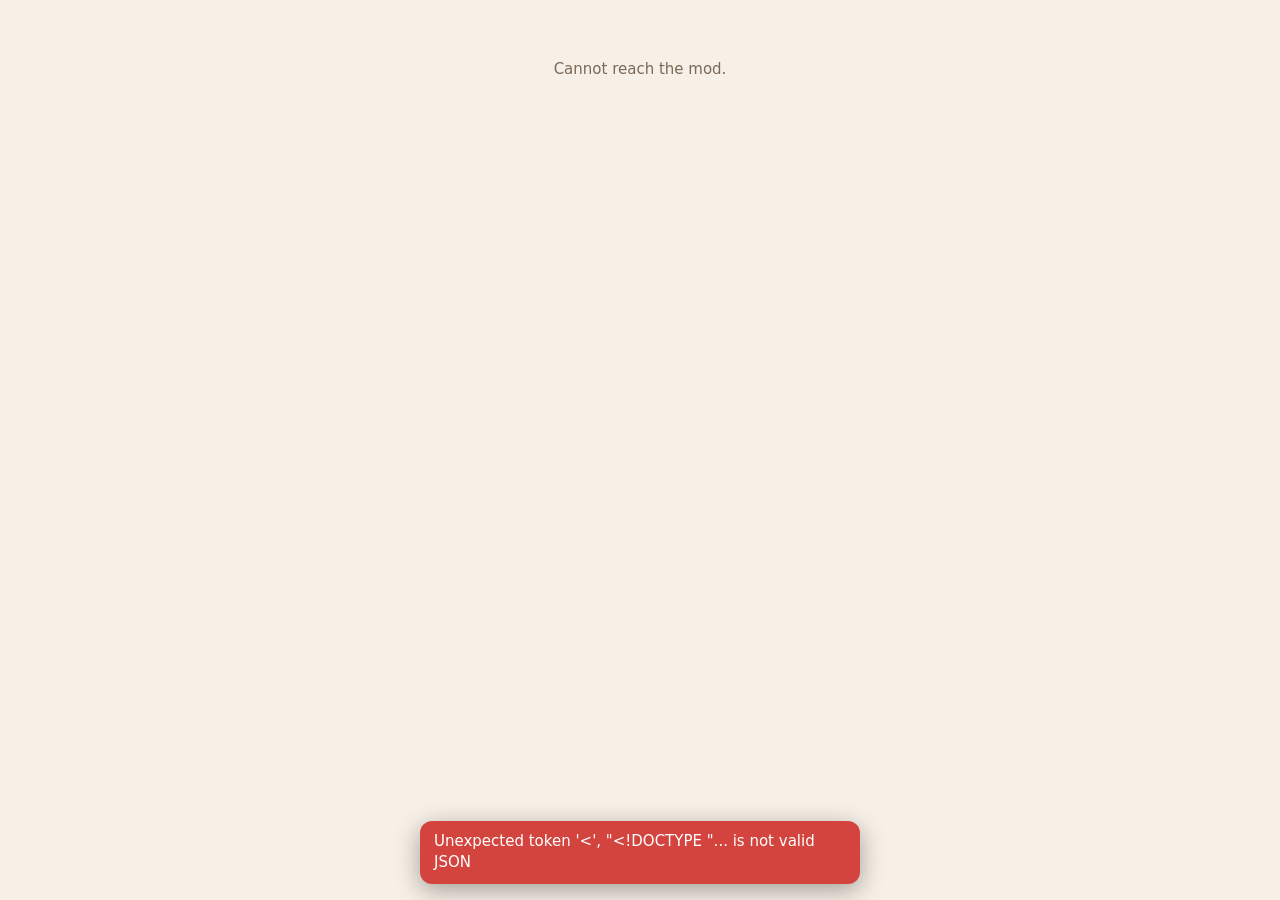
==== mod/ui/index.html @ 1fe32245 "Add Sims 4 style pet engine, UI, tests and desktop preview Engine (mod/lua/pawhome): four needs, 13 " ====
<!doctype html>
<html lang="en">
<head>
  <meta charset="utf-8">
  <meta name="viewport" content="width=device-width, initial-scale=1">
  <title>Paw Home</title>
  <link rel="stylesheet" href="style.css">
</head>
<body>
  <main class="app" id="app" aria-live="polite"></main>
  <div class="toasts" id="toasts" role="status"></div>
  <script src="bridge.js"></script>
  <script src="app.js"></script>
</body>
</html>
---- mod/ui/style.css ----
:root {
  --bg: #1b1714;
  --panel: #262019;
  --panel-2: #302820;
  --line: #43372b;
  --text: #f4ece2;
  --muted: #b3a493;
  --accent: #ffae5c;
  --accent-ink: #2b1a07;
  --ok: #7ed49a;
  --low: #f2c14e;
  --critical: #ef6f6c;
  --radius: 14px;
}
@media (prefers-color-scheme: light) {
  :root:not([data-theme="dark"]) {
    --bg: #f7f0e7; --panel: #ffffff; --panel-2: #fbf4ea; --line: #e6d8c5;
    --text: #2e2418; --muted: #7a6a58; --accent: #e8802a; --accent-ink: #ffffff;
    --ok: #2f9e5a; --low: #c98a00; --critical: #d4443f;
  }
}
:root[data-theme="light"] {
  --bg: #f7f0e7; --panel: #ffffff; --panel-2: #fbf4ea; --line: #e6d8c5;
  --text: #2e2418; --muted: #7a6a58; --accent: #e8802a; --accent-ink: #ffffff;
  --ok: #2f9e5a; --low: #c98a00; --critical: #d4443f;
}

* { box-sizing: border-box; }
html, body { margin: 0; background: var(--bg); color: var(--text); }
body { font: 15px/1.45 "Noto Sans TC", "Microsoft JhengHei", system-ui, -apple-system, "Segoe UI", sans-serif; }
button, input, select { font: inherit; color: inherit; }
button { cursor: pointer; }
button:focus-visible, input:focus-visible, select:focus-visible { outline: 2px solid var(--accent); outline-offset: 2px; }

.app { max-width: 460px; margin: 0 auto; padding: 16px; display: flex; flex-direction: column; gap: 14px; }

.top { display: flex; align-items: center; justify-content: space-between; gap: 12px; }
.top h1 { margin: 0; font-size: 20px; letter-spacing: .02em; }
.top .meta { color: var(--muted); font-size: 13px; text-align: right; }

.tabs { display: grid; grid-template-columns: repeat(3, 1fr); gap: 6px; background: var(--panel); padding: 5px; border-radius: 999px; border: 1px solid var(--line); }
.tab { border: 0; background: none; padding: 8px 6px; border-radius: 999px; color: var(--muted); font-weight: 600; }
.tab[aria-selected="true"] { background: var(--accent); color: var(--accent-ink); }

.card { background: var(--panel); border: 1px solid var(--line); border-radius: var(--radius); padding: 16px; }
.card + .card { margin-top: 12px; }
.empty { color: var(--muted); text-align: center; padding: 28px 12px; }

.chips { display: flex; flex-wrap: wrap; gap: 6px; }
.chip { border: 1px solid var(--line); background: var(--panel-2); color: var(--text); padding: 3px 10px; border-radius: 999px; font-size: 13px; }
.chip.unknown { color: var(--muted); border-style: dashed; }
.chip.pet { cursor: pointer; }
.chip.pet[aria-pressed="true"] { background: var(--accent); color: var(--accent-ink); border-color: var(--accent); }

.pet-head { display: flex; gap: 14px; align-items: center; margin-bottom: 14px; }
.avatar { width: 64px; height: 64px; border-radius: 50%; display: grid; place-items: center; font-size: 36px; background: var(--panel-2); border: 1px solid var(--line); flex: none; }
.pet-head h2 { margin: 0; font-size: 22px; }
.sub { color: var(--muted); font-size: 13px; }
.mood { display: inline-block; margin-top: 4px; padding: 2px 10px; border-radius: 999px; background: var(--panel-2); border: 1px solid var(--line); font-size: 13px; }
.away { color: var(--low); font-weight: 600; }

.needs { display: grid; gap: 9px; margin: 6px 0 14px; }
.need { display: grid; grid-template-columns: 64px 1fr 34px; align-items: center; gap: 10px; font-size: 14px; }
.bar { height: 10px; background: var(--panel-2); border-radius: 999px; overflow: hidden; border: 1px solid var(--line); }
.bar > i { display: block; height: 100%; border-radius: 999px; transition: width .35s ease; background: var(--ok); }
.need[data-state="low"] .bar > i { background: var(--low); }
.need[data-state="critical"] .bar > i { background: var(--critical); }
.need .val { text-align: right; color: var(--muted); font-variant-numeric: tabular-nums; }

.section-title { margin: 14px 0 8px; font-size: 13px; color: var(--muted); font-weight: 600; letter-spacing: .04em; }
.bond .bar > i { background: var(--accent); }
.bond-row { display: flex; justify-content: space-between; font-size: 14px; margin-bottom: 6px; }

.actions { display: grid; grid-template-columns: repeat(4, 1fr); gap: 8px; }
.act { border: 1px solid var(--line); background: var(--panel-2); border-radius: 12px; padding: 10px 4px; display: flex; flex-direction: column; align-items: center; gap: 2px; min-height: 64px; }
.act .ico { font-size: 22px; line-height: 1; }
.act .lbl { font-size: 12px; text-align: center; }
.act .cd { font-size: 11px; color: var(--muted); }
.act:hover:not(:disabled) { border-color: var(--accent); }
.act:disabled { opacity: .45; cursor: not-allowed; }

.offer h3 { margin: 0 0 2px; font-size: 17px; }
.offer .row { display: flex; gap: 8px; align-items: center; margin-top: 12px; }
.offer input[type="text"] { flex: 1; min-width: 0; background: var(--panel-2); border: 1px solid var(--line); border-radius: 10px; padding: 8px 10px; }
.btn { border: 0; border-radius: 10px; padding: 9px 16px; font-weight: 700; background: var(--accent); color: var(--accent-ink); }
.btn.ghost { background: var(--panel-2); color: var(--text); border: 1px solid var(--line); }
.btn:disabled { opacity: .5; cursor: not-allowed; }
.fee { color: var(--muted); font-size: 13px; }

.list-head { display: flex; justify-content: space-between; align-items: center; margin: 4px 0 8px; }
.list-head h3 { margin: 0; font-size: 15px; }

.setting { display: flex; justify-content: space-between; align-items: center; gap: 12px; padding: 10px 0; border-bottom: 1px solid var(--line); }
.setting:last-child { border-bottom: 0; }
.setting select { background: var(--panel-2); border: 1px solid var(--line); border-radius: 8px; padding: 6px 8px; }
.switch { position: relative; width: 44px; height: 26px; flex: none; }
.switch input { opacity: 0; width: 100%; height: 100%; position: absolute; margin: 0; cursor: pointer; }
.switch span { position: absolute; inset: 0; border-radius: 999px; background: var(--panel-2); border: 1px solid var(--line); transition: background .2s; pointer-events: none; }
.switch span::after { content: ""; position: absolute; top: 2px; left: 2px; width: 20px; height: 20px; border-radius: 50%; background: var(--muted); transition: transform .2s, background .2s; }
.switch input:checked + span { background: var(--accent); border-color: var(--accent); }
.switch input:checked + span::after { transform: translateX(18px); background: var(--accent-ink); }
.switch input:focus-visible + span { outline: 2px solid var(--accent); outline-offset: 2px; }
.range { width: 140px; accent-color: var(--accent); }

.toasts { position: fixed; left: 50%; bottom: 16px; transform: translateX(-50%); display: flex; flex-direction: column; gap: 8px; width: min(440px, calc(100vw - 32px)); pointer-events: none; z-index: 5; }
.toast { background: var(--text); color: var(--bg); padding: 10px 14px; border-radius: 12px; box-shadow: 0 6px 24px rgba(0,0,0,.35); animation: pop .2s ease; }
.toast.err { background: var(--critical); color: #fff; }
@keyframes pop { from { transform: translateY(8px); opacity: 0; } to { transform: none; opacity: 1; } }
@media (prefers-reduced-motion: reduce) { .toast, .bar > i, .switch span, .switch span::after { animation: none; transition: none; } }

.devbar { border: 1px dashed var(--line); border-radius: var(--radius); padding: 10px 12px; font-size: 12.5px; color: var(--muted); display: flex; flex-wrap: wrap; gap: 6px; align-items: center; }
.devbar .btn { padding: 5px 10px; font-size: 12.5px; }
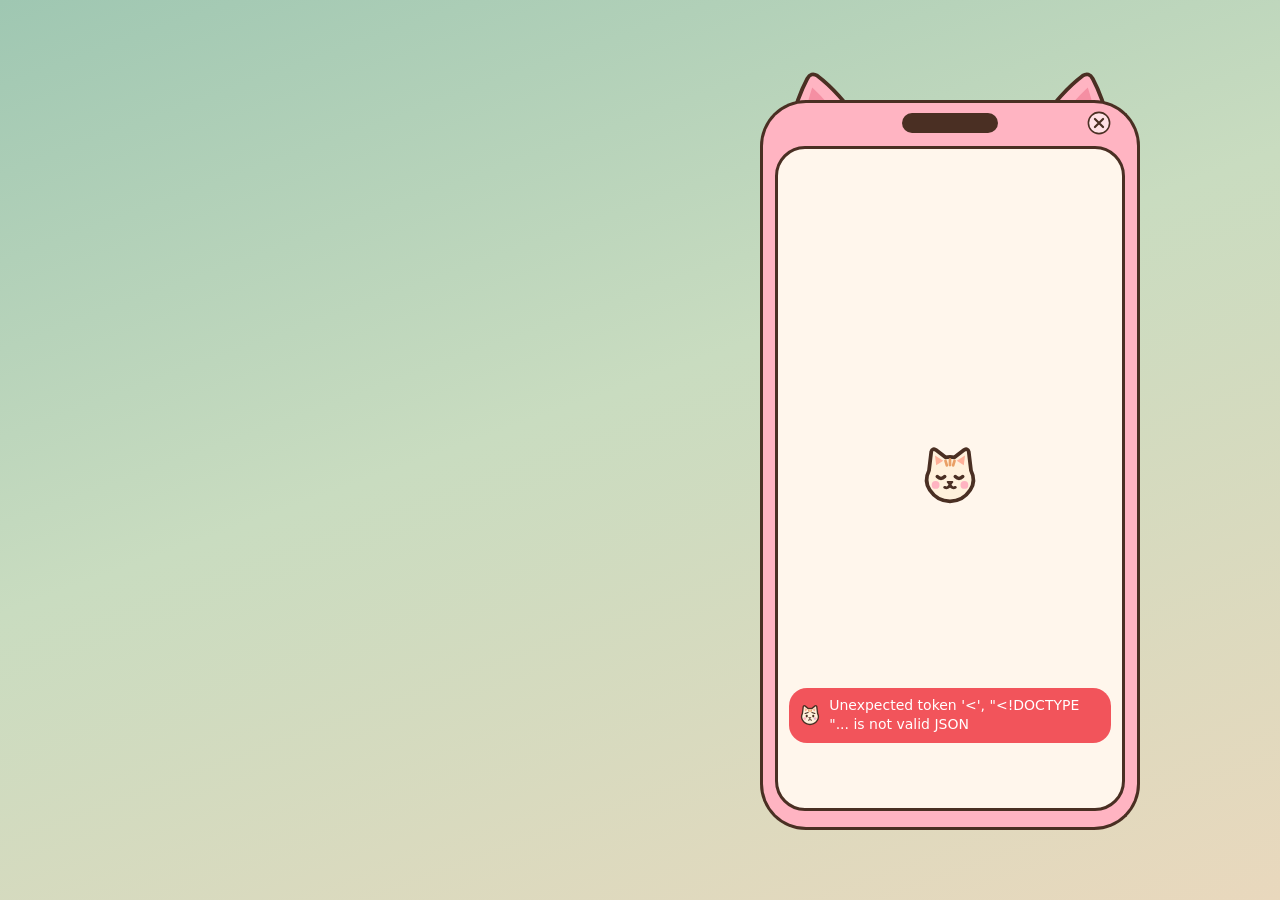
==== commit a6e5861a: "feat(ui): cute pet-shop redesign with phone, computer and launcher shells - own SVG icon set (mod/ui" ====
--- a/mod/ui/index.html
+++ b/mod/ui/index.html
@@ -5,10 +5,26 @@
   <meta name="viewport" content="width=device-width, initial-scale=1">
   <title>Paw Home</title>
   <link rel="stylesheet" href="style.css">
+  <style>
+    /* Desktop preview only: a stand-in for the game screen behind the overlay. The DOM below
+       matches the in-game shell (mod/modkit/ui/index.html) so style.css applies to both. */
+    html, body { height: 100%; overflow: hidden; }
+    body { background: linear-gradient(160deg, #9fc7b2 0%, #c9dcc0 45%, #e9d8bd 100%);
+           font-family: "Noto Sans TC", "Microsoft JhengHei", system-ui, -apple-system, "Segoe UI", sans-serif; }
+  </style>
 </head>
 <body>
-  <main class="app" id="app" aria-live="polite"></main>
-  <div class="toasts" id="toasts" role="status"></div>
+  <div id="app-root">
+    <div id="title-bar">
+      <span id="title-text"></span>
+      <div id="title-buttons"></div>
+    </div>
+    <div id="content">
+      <main class="app" id="app" aria-live="polite"></main>
+      <div class="toasts" id="toasts" role="status"></div>
+    </div>
+  </div>
+  <script src="icons.js"></script>
   <script src="bridge.js"></script>
   <script src="app.js"></script>
 </body>
--- a/mod/ui/style.css
+++ b/mod/ui/style.css
@@ -1,112 +1,228 @@
+/* Paw Home: "online pet shop" look shared by the phone view, the computer view and the launcher.
+   Identity: warm cream paper, brown ink, pastel "sticker" shapes with a flat drop shadow, and
+   Mochi the cat (icons.js) as the mascot. See docs/research/phone-pc-ui.md.
+   The game's browser (Coherent Gameface) ignores CSS custom properties: tools/build_modkit.py
+   writes the values of this :root block in place of var(--name). Keep a single :root block.
+   Layout uses flexbox and margins only (no grid, no gap) so it renders the same in the game. */
 :root {
-  --bg: #1b1714;
-  --panel: #262019;
-  --panel-2: #302820;
-  --line: #43372b;
-  --text: #f4ece2;
-  --muted: #b3a493;
-  --accent: #ffae5c;
-  --accent-ink: #2b1a07;
-  --ok: #7ed49a;
-  --low: #f2c14e;
-  --critical: #ef6f6c;
-  --radius: 14px;
+  --bg: #fff6ec;
+  --paper: #ffffff;
+  --paper-2: #fff1e0;
+  --line: #f0d9c2;
+  --shadow: #ecd2b8;
+  --ink: #4a2f23;
+  --muted: #9a7b66;
+  --peach: #ff9e7a;
+  --peach-2: #ffd3c2;
+  --rose: #ff7a93;
+  --honey: #ffc857;
+  --mint: #7dcfb6;
+  --sky: #8ec5ff;
+  --lilac: #c6b3f0;
+  --critical: #f2545b;
+  --case: #ffb4c2;
+  --case-2: #f58fa3;
+  --chrome: #ffe2cc;
 }
-@media (prefers-color-scheme: light) {
-  :root:not([data-theme="dark"]) {
-    --bg: #f7f0e7; --panel: #ffffff; --panel-2: #fbf4ea; --line: #e6d8c5;
-    --text: #2e2418; --muted: #7a6a58; --accent: #e8802a; --accent-ink: #ffffff;
-    --ok: #2f9e5a; --low: #c98a00; --critical: #d4443f;
-  }
-}
-:root[data-theme="light"] {
-  --bg: #f7f0e7; --panel: #ffffff; --panel-2: #fbf4ea; --line: #e6d8c5;
-  --text: #2e2418; --muted: #7a6a58; --accent: #e8802a; --accent-ink: #ffffff;
-  --ok: #2f9e5a; --low: #c98a00; --critical: #d4443f;
-}
 
 * { box-sizing: border-box; }
-html, body { margin: 0; background: var(--bg); color: var(--text); }
-body { font: 15px/1.45 "Noto Sans TC", "Microsoft JhengHei", system-ui, -apple-system, "Segoe UI", sans-serif; }
-button, input, select { font: inherit; color: inherit; }
+html, body { margin: 0; }
+body { color: var(--ink); font-size: 15px; line-height: 1.4; }
+button, input, select { font-family: inherit; font-size: inherit; color: inherit; }
 button { cursor: pointer; }
-button:focus-visible, input:focus-visible, select:focus-visible { outline: 2px solid var(--accent); outline-offset: 2px; }
-
-.app { max-width: 460px; margin: 0 auto; padding: 16px; display: flex; flex-direction: column; gap: 14px; }
-
-.top { display: flex; align-items: center; justify-content: space-between; gap: 12px; }
-.top h1 { margin: 0; font-size: 20px; letter-spacing: .02em; }
-.top .meta { color: var(--muted); font-size: 13px; text-align: right; }
-
-.tabs { display: grid; grid-template-columns: repeat(3, 1fr); gap: 6px; background: var(--panel); padding: 5px; border-radius: 999px; border: 1px solid var(--line); }
-.tab { border: 0; background: none; padding: 8px 6px; border-radius: 999px; color: var(--muted); font-weight: 600; }
-.tab[aria-selected="true"] { background: var(--accent); color: var(--accent-ink); }
-
-.card { background: var(--panel); border: 1px solid var(--line); border-radius: var(--radius); padding: 16px; }
-.card + .card { margin-top: 12px; }
-.empty { color: var(--muted); text-align: center; padding: 28px 12px; }
-
-.chips { display: flex; flex-wrap: wrap; gap: 6px; }
-.chip { border: 1px solid var(--line); background: var(--panel-2); color: var(--text); padding: 3px 10px; border-radius: 999px; font-size: 13px; }
+img.ico { display: block; width: 24px; height: 24px; flex: none; }
+
+/* ------------------------------------------------------------------ window shells */
+#app-root { position: absolute; display: flex; flex-direction: column; overflow: hidden; color: var(--ink); }
+#title-bar { position: relative; flex: none; display: flex; align-items: center; cursor: move;
+             user-select: none; -webkit-user-select: none; }
+#title-text { display: flex; align-items: center; flex: 1; min-width: 0; }
+#title-buttons { display: flex; align-items: center; }
+#minimize-btn, #close-btn { display: none !important; }
+#content { position: relative; flex: 1; min-height: 0; display: flex; flex-direction: column; }
+#resize-handle { display: none; }
+.app { flex: 1; min-height: 0; display: flex; }
+
+.pw-x { width: 30px; height: 30px; padding: 0; border: 0; background: none; border-radius: 15px; }
+.pw-x img.ico { width: 30px; height: 30px; }
+
+/* phone: a pink case with cat ears around a cream screen */
+#app-root.pw-phone { width: 380px; height: 760px; background: transparent; }
+.pw-phone #title-bar { height: 76px; background: transparent; }
+.pw-phone .pw-ears { position: absolute; left: 0; top: 0; width: 380px; height: 40px; }
+.pw-phone .pw-ear { position: absolute; top: 0; width: 80px; height: 55px; }
+.pw-phone .pw-ear.l { left: 26px; }
+.pw-phone .pw-ear.r { right: 26px; }
+.pw-phone .pw-case-top { position: absolute; left: 0; right: 0; top: 30px; bottom: 0; background: var(--case);
+                         border: 3px solid var(--ink); border-bottom: 0; border-radius: 46px 46px 0 0; }
+.pw-phone #title-text { position: relative; height: 46px; margin-top: 30px; padding: 0 30px; font-size: 13px; font-weight: 700; }
+.pw-phone .pw-clock { width: 80px; }
+.pw-phone .pw-notch { flex: 1; display: flex; justify-content: center; }
+.pw-phone .pw-notch i { display: block; width: 96px; height: 20px; border-radius: 10px; background: var(--ink); }
+.pw-phone .pw-status { width: 80px; }
+.pw-phone #title-buttons { position: absolute; right: 26px; top: 38px; }
+.pw-phone #content { background: var(--case); border: 3px solid var(--ink); border-top: 0;
+                     border-radius: 0 0 46px 46px; padding: 0 12px 16px; }
+.pw-phone .app { flex-direction: column; background: var(--bg); border: 3px solid var(--ink); border-radius: 30px; overflow: hidden; }
+
+/* computer: a browser window */
+#app-root.pw-pc { width: 960px; height: 620px; background: var(--bg); border: 3px solid var(--ink); border-radius: 20px;
+                  box-shadow: 0 8px 0 rgba(74, 47, 35, 0.28); }
+.pw-pc #title-bar { height: 50px; background: var(--chrome); border-bottom: 3px solid var(--ink); padding: 0 12px 0 16px; }
+.pw-pc .pw-dots { display: flex; align-items: center; margin-right: 14px; }
+.pw-pc .pw-dots i { display: block; width: 14px; height: 14px; border-radius: 7px; border: 2px solid var(--ink); margin-right: 6px; }
+.pw-pc .pw-tab { display: flex; align-items: center; height: 38px; margin-top: 12px; padding: 0 16px 0 10px; background: var(--bg);
+                 border: 3px solid var(--ink); border-bottom: 0; border-radius: 14px 14px 0 0; font-weight: 700; margin-right: 14px; }
+.pw-pc .pw-tab img.ico { width: 26px; height: 26px; margin-right: 6px; }
+.pw-pc .pw-url { flex: 1; display: flex; align-items: center; height: 30px; padding: 0 12px; background: var(--paper);
+                 border: 2px solid var(--line); border-radius: 15px; color: var(--muted); font-size: 13px; margin-right: 12px; }
+.pw-pc .pw-url img.ico { width: 18px; height: 18px; margin-right: 6px; }
+.pw-pc .app { flex-direction: row; }
+
+/* launcher: a round sticker with Mochi; the window shrinks to it */
+#app-root.pw-mini { width: 88px; height: 88px; background: transparent; }
+.pw-mini #title-bar { display: none; }
+.pw-launch { position: relative; width: 80px; height: 80px; margin: 2px; padding: 0; border-radius: 40px; background: var(--peach);
+             border: 3px solid var(--ink); box-shadow: 0 5px 0 rgba(74, 47, 35, 0.35); display: flex; align-items: center; justify-content: center; }
+.pw-launch img.ico { width: 60px; height: 60px; }
+.pw-launch .pw-badge { position: absolute; right: -2px; top: -2px; width: 26px; height: 26px; border-radius: 13px; background: var(--paper);
+                       border: 3px solid var(--ink); display: flex; align-items: center; justify-content: center; }
+.pw-launch .pw-badge img.ico { width: 18px; height: 18px; }
+.pw-launch .pw-badge.alert { background: var(--critical); }
+
+/* ------------------------------------------------------------------ screen parts */
+.pw-head { flex: none; display: flex; align-items: center; padding: 14px 16px 10px; }
+.pw-head .pw-mascot { width: 52px; height: 52px; margin-right: 10px; }
+.pw-brand { flex: 1; min-width: 0; }
+.pw-brand b { display: block; font-size: 20px; line-height: 1.1; }
+.pw-brand span { font-size: 12px; color: var(--muted); }
+.pw-coins { display: flex; align-items: center; padding: 4px 12px 4px 6px; background: var(--paper); border: 2px solid var(--ink);
+            border-radius: 18px; font-weight: 700; box-shadow: 0 3px 0 var(--shadow); }
+.pw-coins img.ico { width: 24px; height: 24px; margin-right: 4px; }
+
+.pw-body { flex: 1; min-height: 0; overflow-y: auto; padding: 4px 14px 14px; }
+
+.pw-tabs { flex: none; display: flex; padding: 8px 10px 10px; background: var(--paper); border-top: 3px solid var(--ink); }
+.pw-tabs .tab { flex: 1; display: flex; flex-direction: column; align-items: center; padding: 4px 2px; margin: 0 3px; border: 0;
+                background: none; border-radius: 16px; color: var(--muted); font-size: 12px; font-weight: 700; }
+.pw-tabs .tab img.ico { width: 34px; height: 34px; margin-bottom: 2px; }
+.pw-tabs .tab[aria-selected="true"] { background: var(--peach-2); color: var(--ink); }
+
+.pw-side { flex: none; width: 214px; display: flex; flex-direction: column; padding: 16px 12px; background: var(--paper-2);
+           border-right: 3px solid var(--ink); }
+.pw-side .pw-logo { display: flex; align-items: center; margin-bottom: 18px; }
+.pw-side .pw-logo img.ico { width: 56px; height: 56px; margin-right: 8px; }
+.pw-nav { flex: 1; display: flex; flex-direction: column; }
+.pw-nav .tab { display: flex; align-items: center; padding: 8px 10px; margin-bottom: 8px; border: 2px solid transparent;
+               background: none; border-radius: 16px; font-weight: 700; color: var(--muted); text-align: left; }
+.pw-nav .tab img.ico { width: 34px; height: 34px; margin-right: 10px; }
+.pw-nav .tab[aria-selected="true"] { background: var(--paper); border-color: var(--ink); color: var(--ink); box-shadow: 0 3px 0 var(--shadow); }
+.pw-main { flex: 1; min-width: 0; display: flex; flex-direction: column; }
+.pw-main .pw-title { flex: none; display: flex; align-items: center; padding: 16px 18px 8px; }
+.pw-main .pw-title h1 { flex: 1; margin: 0; font-size: 22px; }
+.pw-main .pw-body { padding: 4px 18px 18px; }
+
+/* cards */
+.card { background: var(--paper); border: 2px solid var(--ink); border-radius: 22px; padding: 14px; margin-bottom: 14px;
+        box-shadow: 0 4px 0 var(--shadow); }
+.empty { color: var(--muted); text-align: center; padding: 22px 12px; display: flex; flex-direction: column; align-items: center; }
+.empty img.ico { width: 72px; height: 72px; margin-bottom: 8px; }
+.sub { color: var(--muted); font-size: 13px; }
+.section-title { display: flex; align-items: center; margin: 4px 0 10px; font-size: 14px; font-weight: 700; }
+.section-title img.ico { width: 26px; height: 26px; margin-right: 6px; }
+.section-title .grow { flex: 1; }
+
+.pw-cols { display: flex; flex-direction: column; }
+.pw-pc .pw-cols { flex-direction: row; align-items: flex-start; }
+.pw-pc .pw-col { flex: 1; min-width: 0; }
+.pw-pc .pw-col + .pw-col { margin-left: 16px; }
+
+.chips { display: flex; flex-wrap: wrap; }
+.chip { display: inline-flex; align-items: center; border: 2px solid var(--line); background: var(--paper-2); color: var(--ink);
+        padding: 2px 10px; border-radius: 14px; font-size: 13px; margin: 0 6px 6px 0; }
 .chip.unknown { color: var(--muted); border-style: dashed; }
-.chip.pet { cursor: pointer; }
-.chip.pet[aria-pressed="true"] { background: var(--accent); color: var(--accent-ink); border-color: var(--accent); }
-
-.pet-head { display: flex; gap: 14px; align-items: center; margin-bottom: 14px; }
-.avatar { width: 64px; height: 64px; border-radius: 50%; display: grid; place-items: center; font-size: 36px; background: var(--panel-2); border: 1px solid var(--line); flex: none; }
-.pet-head h2 { margin: 0; font-size: 22px; }
-.sub { color: var(--muted); font-size: 13px; }
-.mood { display: inline-block; margin-top: 4px; padding: 2px 10px; border-radius: 999px; background: var(--panel-2); border: 1px solid var(--line); font-size: 13px; }
-.away { color: var(--low); font-weight: 600; }
-
-.needs { display: grid; gap: 9px; margin: 6px 0 14px; }
-.need { display: grid; grid-template-columns: 64px 1fr 34px; align-items: center; gap: 10px; font-size: 14px; }
-.bar { height: 10px; background: var(--panel-2); border-radius: 999px; overflow: hidden; border: 1px solid var(--line); }
-.bar > i { display: block; height: 100%; border-radius: 999px; transition: width .35s ease; background: var(--ok); }
-.need[data-state="low"] .bar > i { background: var(--low); }
-.need[data-state="critical"] .bar > i { background: var(--critical); }
-.need .val { text-align: right; color: var(--muted); font-variant-numeric: tabular-nums; }
-
-.section-title { margin: 14px 0 8px; font-size: 13px; color: var(--muted); font-weight: 600; letter-spacing: .04em; }
-.bond .bar > i { background: var(--accent); }
-.bond-row { display: flex; justify-content: space-between; font-size: 14px; margin-bottom: 6px; }
-
-.actions { display: grid; grid-template-columns: repeat(4, 1fr); gap: 8px; }
-.act { border: 1px solid var(--line); background: var(--panel-2); border-radius: 12px; padding: 10px 4px; display: flex; flex-direction: column; align-items: center; gap: 2px; min-height: 64px; }
-.act .ico { font-size: 22px; line-height: 1; }
-.act .lbl { font-size: 12px; text-align: center; }
+.chip.pet { cursor: pointer; font-weight: 700; padding-left: 4px; }
+.chip.pet img.ico { width: 24px; height: 24px; margin-right: 4px; }
+.chip.pet[aria-pressed="true"] { background: var(--peach-2); border-color: var(--ink); }
+
+.pet-head { display: flex; align-items: center; margin-bottom: 12px; }
+.avatar { width: 84px; height: 84px; border-radius: 42px; background: var(--peach-2); border: 2px solid var(--ink);
+          display: flex; align-items: center; justify-content: center; flex: none; margin-right: 12px; }
+.avatar img.ico { width: 68px; height: 68px; }
+.pet-head h2 { margin: 0; font-size: 22px; line-height: 1.2; }
+.mood { display: inline-block; margin-top: 4px; padding: 2px 10px; border-radius: 12px; background: var(--paper-2);
+        border: 2px solid var(--line); font-size: 13px; font-weight: 700; }
+.away { color: var(--critical); font-weight: 700; }
+.shelter { border: 2px dashed var(--ink); border-radius: 16px; padding: 12px; margin: 4px 0 12px; background: var(--paper-2); }
+
+.need { display: flex; align-items: center; margin-bottom: 9px; font-size: 14px; }
+.need img.ico { width: 30px; height: 30px; margin-right: 8px; }
+.need .lbl { width: 62px; flex: none; font-weight: 700; }
+.bar { flex: 1; height: 14px; background: var(--paper-2); border: 2px solid var(--ink); border-radius: 7px; overflow: hidden; }
+.bar i { display: block; height: 100%; border-radius: 5px; background: var(--mint); }
+.need[data-state="low"] .bar i { background: var(--honey); }
+.need[data-state="critical"] .bar i { background: var(--critical); }
+.need .val { width: 34px; flex: none; text-align: right; color: var(--muted); font-weight: 700; }
+.bond { display: flex; align-items: center; margin-top: 4px; }
+.bond img.ico { width: 30px; height: 30px; margin-right: 8px; }
+.bond .lbl { flex: none; margin-right: 8px; font-weight: 700; font-size: 14px; }
+.bond .bar i { background: var(--rose); }
+
+.actions { display: flex; flex-wrap: wrap; margin: 0 -4px; }
+.act { width: 25%; padding: 0 4px; margin-bottom: 8px; border: 0; background: none; }
+.act .tile { display: flex; flex-direction: column; align-items: center; padding: 8px 2px 6px; border: 2px solid var(--ink);
+             background: var(--paper); border-radius: 16px; box-shadow: 0 3px 0 var(--shadow); min-height: 78px; }
+.act img.ico { width: 38px; height: 38px; }
+.act .lbl { font-size: 12px; font-weight: 700; text-align: center; margin-top: 2px; }
 .act .cd { font-size: 11px; color: var(--muted); }
-.act:hover:not(:disabled) { border-color: var(--accent); }
-.act:disabled { opacity: .45; cursor: not-allowed; }
-
-.offer h3 { margin: 0 0 2px; font-size: 17px; }
-.offer .row { display: flex; gap: 8px; align-items: center; margin-top: 12px; }
-.offer input[type="text"] { flex: 1; min-width: 0; background: var(--panel-2); border: 1px solid var(--line); border-radius: 10px; padding: 8px 10px; }
-.btn { border: 0; border-radius: 10px; padding: 9px 16px; font-weight: 700; background: var(--accent); color: var(--accent-ink); }
-.btn.ghost { background: var(--panel-2); color: var(--text); border: 1px solid var(--line); }
-.btn:disabled { opacity: .5; cursor: not-allowed; }
-.fee { color: var(--muted); font-size: 13px; }
-
-.list-head { display: flex; justify-content: space-between; align-items: center; margin: 4px 0 8px; }
-.list-head h3 { margin: 0; font-size: 15px; }
-
-.setting { display: flex; justify-content: space-between; align-items: center; gap: 12px; padding: 10px 0; border-bottom: 1px solid var(--line); }
+.act:hover .tile { background: var(--peach-2); }
+.act:disabled { cursor: default; }
+.act:disabled .tile { opacity: 0.45; box-shadow: none; }
+
+.offer { display: flex; flex-direction: column; }
+.offer .who { display: flex; align-items: center; margin-bottom: 8px; }
+.offer .who .avatar { width: 60px; height: 60px; border-radius: 30px; }
+.offer .who .avatar img.ico { width: 48px; height: 48px; }
+.offer h3 { margin: 0; font-size: 17px; }
+.offer .row { display: flex; align-items: center; margin-top: 8px; }
+.offer input[type="text"] { flex: 1; min-width: 0; background: var(--paper-2); border: 2px solid var(--ink); border-radius: 12px;
+                            padding: 7px 10px; margin-right: 8px; }
+.offer.focus { border-color: var(--rose); box-shadow: 0 4px 0 var(--rose); }
+.fee { display: flex; align-items: center; color: var(--muted); font-size: 13px; margin-top: 8px; font-weight: 700; }
+.fee img.ico { width: 22px; height: 22px; margin-right: 4px; }
+
+.btn { border: 2px solid var(--ink); border-radius: 14px; padding: 7px 16px; font-weight: 700; background: var(--peach);
+       color: var(--ink); box-shadow: 0 3px 0 rgba(74, 47, 35, 0.35); }
+.btn:hover { background: var(--honey); }
+.btn.ghost { background: var(--paper); }
+.btn:disabled { opacity: 0.5; cursor: default; }
+
+.offers { display: flex; flex-direction: column; }
+.pw-pc .offers { flex-direction: row; flex-wrap: wrap; margin: 0 -7px; }
+.pw-pc .offers .cell { width: 50%; padding: 0 7px; }
+
+.setting { display: flex; justify-content: space-between; align-items: center; padding: 10px 0; border-bottom: 2px dashed var(--line); }
 .setting:last-child { border-bottom: 0; }
-.setting select { background: var(--panel-2); border: 1px solid var(--line); border-radius: 8px; padding: 6px 8px; }
-.switch { position: relative; width: 44px; height: 26px; flex: none; }
-.switch input { opacity: 0; width: 100%; height: 100%; position: absolute; margin: 0; cursor: pointer; }
-.switch span { position: absolute; inset: 0; border-radius: 999px; background: var(--panel-2); border: 1px solid var(--line); transition: background .2s; pointer-events: none; }
-.switch span::after { content: ""; position: absolute; top: 2px; left: 2px; width: 20px; height: 20px; border-radius: 50%; background: var(--muted); transition: transform .2s, background .2s; }
-.switch input:checked + span { background: var(--accent); border-color: var(--accent); }
-.switch input:checked + span::after { transform: translateX(18px); background: var(--accent-ink); }
-.switch input:focus-visible + span { outline: 2px solid var(--accent); outline-offset: 2px; }
-.range { width: 140px; accent-color: var(--accent); }
-
-.toasts { position: fixed; left: 50%; bottom: 16px; transform: translateX(-50%); display: flex; flex-direction: column; gap: 8px; width: min(440px, calc(100vw - 32px)); pointer-events: none; z-index: 5; }
-.toast { background: var(--text); color: var(--bg); padding: 10px 14px; border-radius: 12px; box-shadow: 0 6px 24px rgba(0,0,0,.35); animation: pop .2s ease; }
-.toast.err { background: var(--critical); color: #fff; }
-@keyframes pop { from { transform: translateY(8px); opacity: 0; } to { transform: none; opacity: 1; } }
-@media (prefers-reduced-motion: reduce) { .toast, .bar > i, .switch span, .switch span::after { animation: none; transition: none; } }
-
-.devbar { border: 1px dashed var(--line); border-radius: var(--radius); padding: 10px 12px; font-size: 12.5px; color: var(--muted); display: flex; flex-wrap: wrap; gap: 6px; align-items: center; }
-.devbar .btn { padding: 5px 10px; font-size: 12.5px; }
+.setting > span:first-child { margin-right: 12px; }
+.setting select { background: var(--paper-2); border: 2px solid var(--ink); border-radius: 10px; padding: 4px 8px; }
+.switch { position: relative; width: 48px; height: 28px; flex: none; }
+.switch input { opacity: 0; width: 100%; height: 100%; position: absolute; left: 0; top: 0; margin: 0; cursor: pointer; z-index: 1; }
+.switch .track { position: absolute; left: 0; top: 0; width: 48px; height: 28px; border-radius: 14px; background: var(--paper-2); border: 2px solid var(--ink); }
+.switch .knob { position: absolute; left: 4px; top: 4px; width: 20px; height: 20px; border-radius: 10px; background: var(--muted); }
+.switch.on .track { background: var(--mint); }
+.switch.on .knob { left: 24px; background: var(--paper); border: 2px solid var(--ink); }
+.range { width: 130px; }
+.slider-val { display: flex; align-items: center; }
+.slider-val .sub { margin-left: 8px; width: 34px; }
+
+.toasts { position: absolute; left: 0; right: 0; bottom: 84px; display: flex; flex-direction: column; align-items: center; pointer-events: none; z-index: 5; }
+.toast { display: flex; align-items: center; max-width: 86%; margin-top: 6px; background: var(--ink); color: var(--bg); padding: 8px 14px 8px 8px;
+         border-radius: 18px; font-size: 14px; }
+.toast img.ico { width: 26px; height: 26px; margin-right: 6px; }
+.toast.err { background: var(--critical); color: #ffffff; }
+.pw-pc .toasts { bottom: 20px; }
+.pw-mini .toasts { display: none; }
+
+.devbar { border: 2px dashed var(--line); border-radius: 16px; padding: 8px 10px; margin-top: 8px; font-size: 12px; color: var(--muted);
+          display: flex; flex-wrap: wrap; align-items: center; }
+.devbar .btn { padding: 3px 8px; font-size: 12px; margin: 2px 4px 2px 0; }
